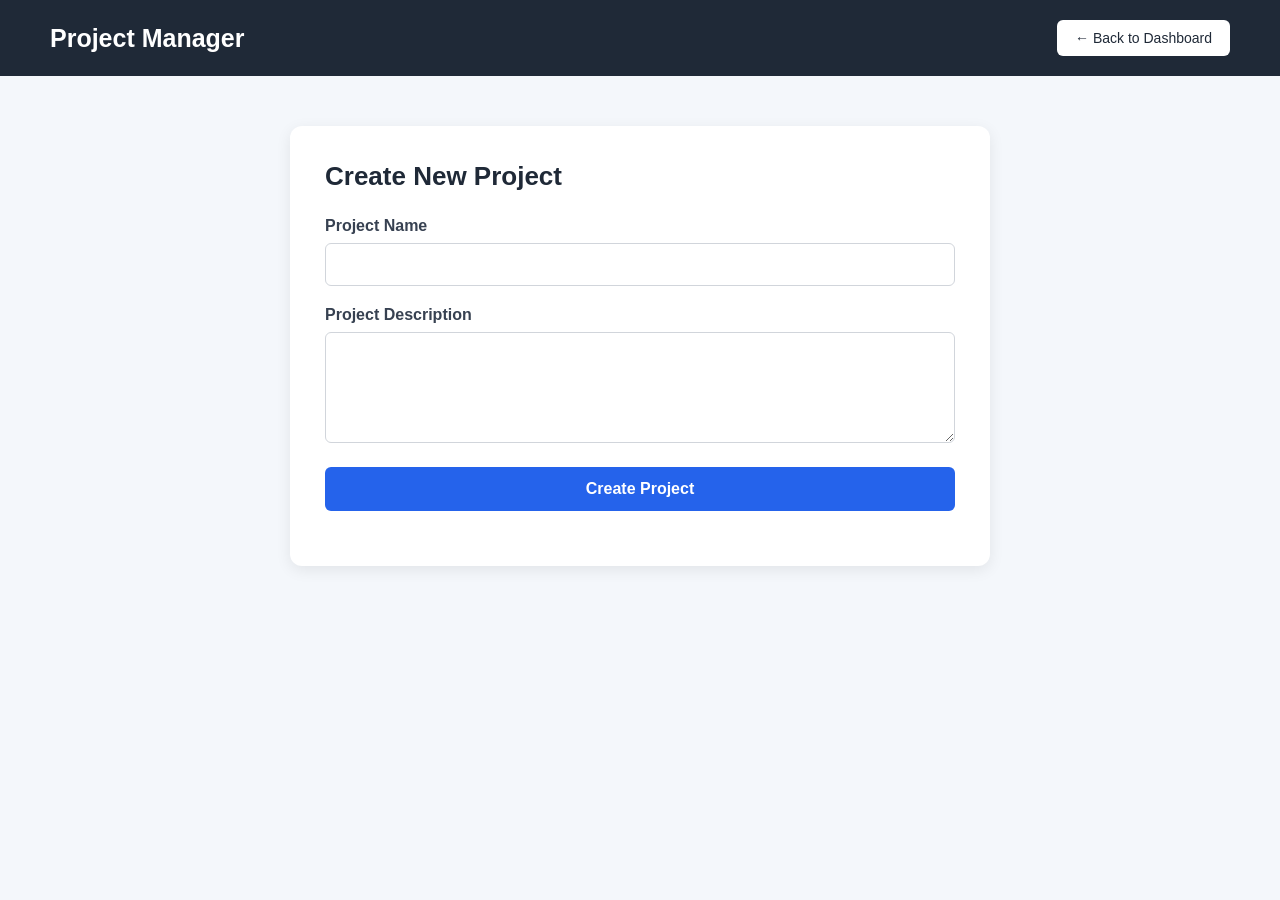
==== frontend/create-project.html @ 9ee30de5 "Initial commit - Project Management Tool" ====
<!DOCTYPE html>
<html lang="en">
<head>
    <meta charset="UTF-8">
    <meta name="viewport" content="width=device-width, initial-scale=1.0">
    <title>Create Project</title>

    <style>
        * {
            box-sizing: border-box;
            margin: 0;
            padding: 0;
            font-family: Arial, sans-serif;
        }

        body {
            background: #f4f7fb;
            min-height: 100vh;
        }

        /* Header */
        header {
            background: #1f2937;
            color: white;
            padding: 20px 50px;
            display: flex;
            justify-content: space-between;
            align-items: center;
        }

        header h1 {
            font-size: 25px;
        }

        .back-btn {
            background: white;
            color: #1f2937;
            border: none;
            padding: 10px 18px;
            border-radius: 6px;
            cursor: pointer;
            font-size: 14px;
        }

        .back-btn:hover {
            background: #e5e7eb;
        }

        /* Main container */
        .container {
            width: 90%;
            max-width: 700px;
            margin: 50px auto;
        }

        .form-card {
            background: white;
            padding: 35px;
            border-radius: 12px;
            box-shadow: 0 4px 15px rgba(0, 0, 0, 0.08);
        }

        .form-card h2 {
            color: #1f2937;
            margin-bottom: 25px;
            font-size: 26px;
        }

        /* Form */
        label {
            display: block;
            margin-bottom: 8px;
            font-weight: bold;
            color: #374151;
        }

        input,
        textarea {
            width: 100%;
            padding: 12px;
            border: 1px solid #d1d5db;
            border-radius: 6px;
            font-size: 15px;
            outline: none;
            margin-bottom: 20px;
        }

        input:focus,
        textarea:focus {
            border-color: #2563eb;
            box-shadow: 0 0 0 2px rgba(37, 99, 235, 0.1);
        }

        textarea {
            resize: vertical;
        }

        .create-btn {
            width: 100%;
            background: #2563eb;
            color: white;
            border: none;
            padding: 13px;
            border-radius: 6px;
            font-size: 16px;
            font-weight: bold;
            cursor: pointer;
        }

        .create-btn:hover {
            background: #1d4ed8;
        }

        #message {
            margin-top: 20px;
            text-align: center;
            font-weight: bold;
            color: #16a34a;
        }

        /* Mobile */
        @media (max-width: 600px) {
            header {
                padding: 18px 20px;
            }

            header h1 {
                font-size: 20px;
            }

            .container {
                width: 94%;
                margin: 30px auto;
            }

            .form-card {
                padding: 25px 20px;
            }
        }
    </style>
</head>

<body>

    <header>
        <h1>Project Manager</h1>

        <button class="back-btn" onclick="window.location.href='dashboard.html'">
            ← Back to Dashboard
        </button>
    </header>

    <main class="container">

        <div class="form-card">

            <h2>Create New Project</h2>

            <form id="projectForm">

                <label for="projectName">Project Name</label>
                <input type="text" id="projectName" required>

                <label for="projectDescription">Project Description</label>
                <textarea id="projectDescription" rows="5" required></textarea>

                <button type="submit" class="create-btn">
                    Create Project
                </button>

            </form>

            <p id="message"></p>

        </div>

    </main>

    <script>
        document.getElementById("projectForm").addEventListener("submit", async function(event) {

            event.preventDefault();

            const name = document.getElementById("projectName").value;
            const description = document.getElementById("projectDescription").value;

            const response = await fetch("http://127.0.0.1:5000/projects", {
                method: "POST",
                headers: {
                    "Content-Type": "application/json"
                },
                body: JSON.stringify({
                    name: name,
                    description: description,
                    created_by: 1
                })
            });

            const data = await response.json();

            document.getElementById("message").textContent = data.message;
        });
    </script>

</body>
</html>
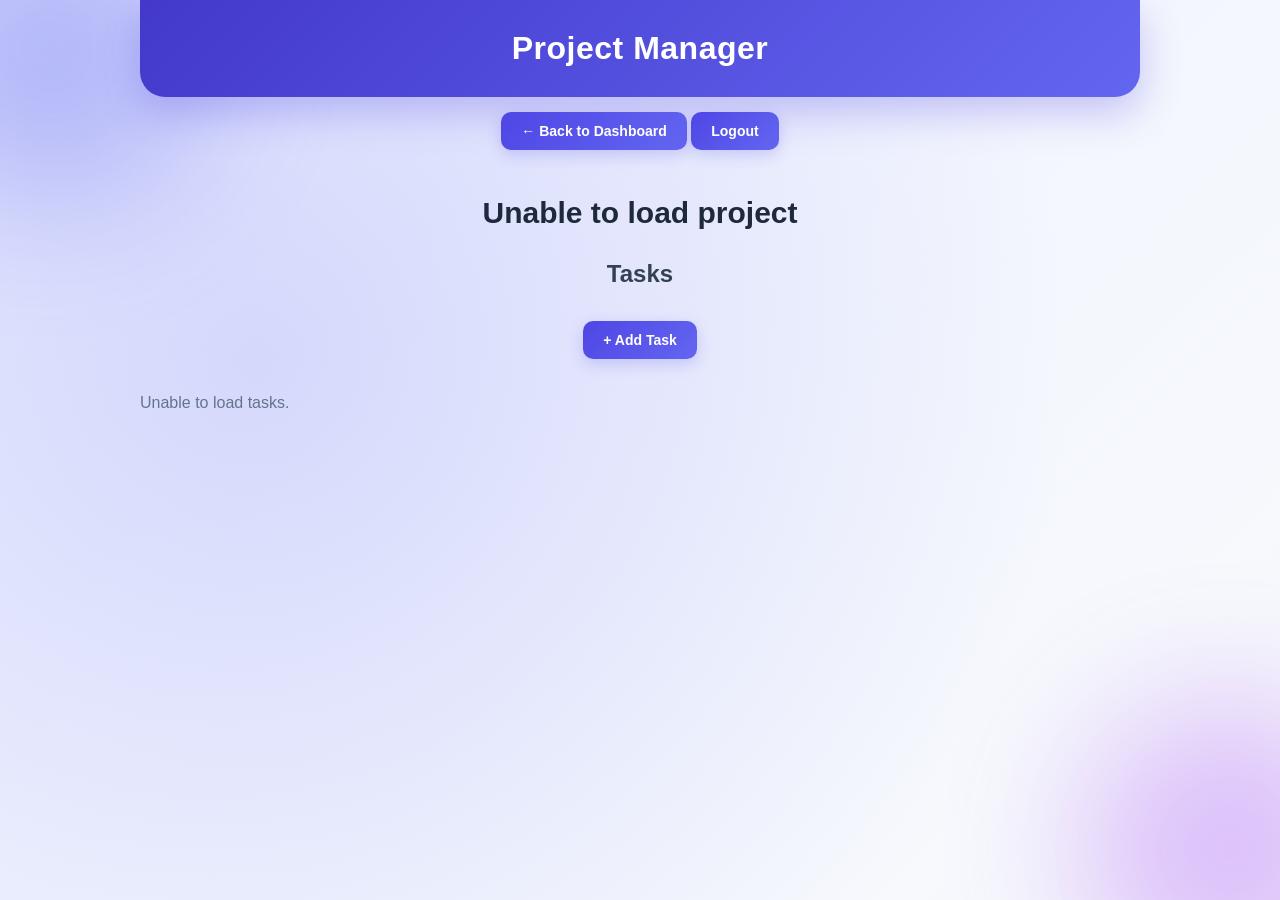
==== commit a5db8dcc: "Add GitHub Pages entry point" ====
--- a/frontend/create-project.html
+++ b/frontend/create-project.html
@@ -3,204 +3,532 @@
 <head>
     <meta charset="UTF-8">
     <meta name="viewport" content="width=device-width, initial-scale=1.0">
-    <title>Create Project</title>
-
-    <style>
-        * {
-            box-sizing: border-box;
-            margin: 0;
-            padding: 0;
-            font-family: Arial, sans-serif;
-        }
-
-        body {
-            background: #f4f7fb;
-            min-height: 100vh;
-        }
-
-        /* Header */
-        header {
-            background: #1f2937;
-            color: white;
-            padding: 20px 50px;
-            display: flex;
-            justify-content: space-between;
-            align-items: center;
-        }
-
-        header h1 {
-            font-size: 25px;
-        }
-
-        .back-btn {
-            background: white;
-            color: #1f2937;
-            border: none;
-            padding: 10px 18px;
-            border-radius: 6px;
-            cursor: pointer;
-            font-size: 14px;
-        }
-
-        .back-btn:hover {
-            background: #e5e7eb;
-        }
-
-        /* Main container */
-        .container {
-            width: 90%;
-            max-width: 700px;
-            margin: 50px auto;
-        }
-
-        .form-card {
-            background: white;
-            padding: 35px;
-            border-radius: 12px;
-            box-shadow: 0 4px 15px rgba(0, 0, 0, 0.08);
-        }
-
-        .form-card h2 {
-            color: #1f2937;
-            margin-bottom: 25px;
-            font-size: 26px;
-        }
-
-        /* Form */
-        label {
-            display: block;
-            margin-bottom: 8px;
-            font-weight: bold;
-            color: #374151;
-        }
-
-        input,
-        textarea {
-            width: 100%;
-            padding: 12px;
-            border: 1px solid #d1d5db;
-            border-radius: 6px;
-            font-size: 15px;
-            outline: none;
-            margin-bottom: 20px;
-        }
-
-        input:focus,
-        textarea:focus {
-            border-color: #2563eb;
-            box-shadow: 0 0 0 2px rgba(37, 99, 235, 0.1);
-        }
-
-        textarea {
-            resize: vertical;
-        }
-
-        .create-btn {
-            width: 100%;
-            background: #2563eb;
-            color: white;
-            border: none;
-            padding: 13px;
-            border-radius: 6px;
-            font-size: 16px;
-            font-weight: bold;
-            cursor: pointer;
-        }
-
-        .create-btn:hover {
-            background: #1d4ed8;
-        }
-
-        #message {
-            margin-top: 20px;
-            text-align: center;
-            font-weight: bold;
-            color: #16a34a;
-        }
-
-        /* Mobile */
-        @media (max-width: 600px) {
-            header {
-                padding: 18px 20px;
-            }
-
-            header h1 {
-                font-size: 20px;
-            }
-
-            .container {
-                width: 94%;
-                margin: 30px auto;
-            }
-
-            .form-card {
-                padding: 25px 20px;
-            }
-        }
-    </style>
+    <title>Project</title>
+
+    <link rel="stylesheet" href="style.css">
 </head>
 
 <body>
 
-    <header>
-        <h1>Project Manager</h1>
-
-        <button class="back-btn" onclick="window.location.href='dashboard.html'">
-            ← Back to Dashboard
-        </button>
-    </header>
-
-    <main class="container">
-
-        <div class="form-card">
-
-            <h2>Create New Project</h2>
-
-            <form id="projectForm">
-
-                <label for="projectName">Project Name</label>
-                <input type="text" id="projectName" required>
-
-                <label for="projectDescription">Project Description</label>
-                <textarea id="projectDescription" rows="5" required></textarea>
-
-                <button type="submit" class="create-btn">
-                    Create Project
+    <h1>Project Manager</h1>
+
+    <button onclick="window.location.href='dashboard.html'">
+        ← Back to Dashboard
+    </button>
+
+    <button onclick="logout()">
+        Logout
+    </button>
+
+    <h2 id="projectName">Project</h2>
+
+    <p id="projectDescription"></p>
+
+    <h3>Tasks</h3>
+
+    <button onclick="window.location.href='add-task.html?id=' + projectId">
+        + Add Task
+    </button>
+
+    <div id="tasksList">
+        <p>Loading tasks...</p>
+    </div>
+
+
+<script>
+
+const API_URL = "https://codealpha-1-gqxy.onrender.com";
+
+const urlParams = new URLSearchParams(window.location.search);
+const projectId = urlParams.get("id");
+
+
+/* ================================
+   LOAD PROJECT
+================================ */
+
+async function loadProject() {
+
+    try {
+
+        const response = await fetch(
+            API_URL + "/projects/" + projectId
+        );
+
+        const project = await response.json();
+
+        if (!response.ok) {
+            alert(project.message || "Unable to load project");
+            return;
+        }
+
+        document.getElementById("projectName").textContent =
+            project.name;
+
+        document.getElementById("projectDescription").textContent =
+            project.description;
+
+    } catch (error) {
+
+        console.error(error);
+
+        document.getElementById("projectName").textContent =
+            "Unable to load project";
+
+    }
+}
+
+
+/* ================================
+   LOAD TASKS
+================================ */
+
+async function loadTasks() {
+
+    try {
+
+        const response = await fetch(
+            API_URL + "/projects/" + projectId + "/tasks"
+        );
+
+        const tasks = await response.json();
+
+        const tasksList =
+            document.getElementById("tasksList");
+
+        tasksList.innerHTML = "";
+
+        if (tasks.length === 0) {
+
+            tasksList.innerHTML =
+                "<p>No tasks added yet.</p>";
+
+            return;
+        }
+
+
+        tasks.forEach(function(task) {
+
+            const taskDiv =
+                document.createElement("div");
+
+
+            taskDiv.innerHTML = `
+
+                <h4>${task.title}</h4>
+
+                <p>${task.description}</p>
+
+                <label>Status:</label>
+
+                <select
+                    onchange="updateTaskStatus(${task.id}, this.value)"
+                >
+
+                    <option value="Pending"
+                        ${task.status === "Pending" ? "selected" : ""}>
+                        Pending
+                    </option>
+
+                    <option value="In Progress"
+                        ${task.status === "In Progress" ? "selected" : ""}>
+                        In Progress
+                    </option>
+
+                    <option value="Completed"
+                        ${task.status === "Completed" ? "selected" : ""}>
+                        Completed
+                    </option>
+
+                </select>
+
+                <br><br>
+
+
+                <button
+                    onclick="window.location.href='edit-task.html?id=${task.id}'"
+                >
+                    Edit Task
                 </button>
 
-            </form>
-
-            <p id="message"></p>
-
-        </div>
-
-    </main>
-
-    <script>
-        document.getElementById("projectForm").addEventListener("submit", async function(event) {
-
-            event.preventDefault();
-
-            const name = document.getElementById("projectName").value;
-            const description = document.getElementById("projectDescription").value;
-
-            const response = await fetch("http://127.0.0.1:5000/projects", {
-                method: "POST",
+
+                <button
+                    onclick="deleteTask(${task.id})"
+                >
+                    Delete Task
+                </button>
+
+                <br><br>
+
+
+                <label>Comment:</label>
+
+                <input
+                    type="text"
+                    id="comment-${task.id}"
+                    placeholder="Write a comment"
+                >
+
+                <button
+                    onclick="addComment(${task.id})"
+                >
+                    Add Comment
+                </button>
+
+
+                <div id="comments-${task.id}">
+                    Loading comments...
+                </div>
+
+                <hr>
+            `;
+
+
+            tasksList.appendChild(taskDiv);
+
+            loadComments(task.id);
+
+        });
+
+    } catch (error) {
+
+        console.error(error);
+
+        document.getElementById("tasksList").innerHTML =
+            "<p>Unable to load tasks.</p>";
+    }
+}
+
+
+/* ================================
+   UPDATE TASK STATUS
+================================ */
+
+async function updateTaskStatus(taskId, status) {
+
+    try {
+
+        const response = await fetch(
+            API_URL + "/tasks/" + taskId,
+            {
+                method: "PUT",
+
                 headers: {
                     "Content-Type": "application/json"
                 },
+
                 body: JSON.stringify({
-                    name: name,
-                    description: description,
-                    created_by: 1
+                    status: status
                 })
-            });
-
-            const data = await response.json();
-
-            document.getElementById("message").textContent = data.message;
+            }
+        );
+
+
+        const data = await response.json();
+
+
+        if (response.ok) {
+
+            alert("Task status updated successfully");
+
+        } else {
+
+            alert(data.message || "Unable to update task");
+
+        }
+
+    } catch (error) {
+
+        console.error(error);
+
+        alert("Unable to connect to server");
+
+    }
+}
+
+
+/* ================================
+   DELETE TASK
+================================ */
+
+async function deleteTask(taskId) {
+
+    const confirmDelete =
+        confirm("Are you sure you want to delete this task?");
+
+
+    if (!confirmDelete) {
+        return;
+    }
+
+
+    try {
+
+        const response = await fetch(
+            API_URL + "/tasks/" + taskId,
+            {
+                method: "DELETE"
+            }
+        );
+
+
+        const data = await response.json();
+
+
+        if (response.ok) {
+
+            alert("Task deleted successfully");
+
+            loadTasks();
+
+        } else {
+
+            alert(data.message || "Unable to delete task");
+
+        }
+
+    } catch (error) {
+
+        console.error(error);
+
+        alert("Unable to connect to server");
+
+    }
+}
+
+
+/* ================================
+   ADD COMMENT
+================================ */
+
+async function addComment(taskId) {
+
+    const commentInput =
+        document.getElementById("comment-" + taskId);
+
+
+    const comment =
+        commentInput.value.trim();
+
+
+    if (!comment) {
+
+        alert("Please enter a comment");
+
+        return;
+    }
+
+
+    const userId =
+        localStorage.getItem("user_id");
+
+
+    if (!userId) {
+
+        alert("Please login first");
+
+        window.location.href = "login.html";
+
+        return;
+    }
+
+
+    try {
+
+        const response = await fetch(
+            API_URL + "/tasks/" + taskId + "/comments",
+            {
+                method: "POST",
+
+                headers: {
+                    "Content-Type": "application/json"
+                },
+
+                body: JSON.stringify({
+
+                    user_id: parseInt(userId),
+
+                    comment: comment
+
+                })
+            }
+        );
+
+
+        const data =
+            await response.json();
+
+
+        if (response.ok) {
+
+            alert("Comment added successfully");
+
+            commentInput.value = "";
+
+            loadComments(taskId);
+
+        } else {
+
+            alert(data.message || "Unable to add comment");
+
+        }
+
+    } catch (error) {
+
+        console.error(error);
+
+        alert("Unable to connect to server");
+
+    }
+}
+
+
+/* ================================
+   LOAD COMMENTS
+================================ */
+
+async function loadComments(taskId) {
+
+    try {
+
+        const response = await fetch(
+            API_URL + "/tasks/" + taskId + "/comments"
+        );
+
+
+        const comments =
+            await response.json();
+
+
+        const commentsContainer =
+            document.getElementById("comments-" + taskId);
+
+
+        commentsContainer.innerHTML = "";
+
+
+        if (comments.length === 0) {
+
+            commentsContainer.innerHTML =
+                "<p>No comments yet.</p>";
+
+            return;
+        }
+
+
+        comments.forEach(function(comment) {
+
+            const commentElement =
+                document.createElement("p");
+
+
+            commentElement.innerHTML = `
+
+                <span>
+                    <strong>${comment.username}</strong>:
+                    ${comment.comment}
+                </span>
+
+                <button
+                    onclick="deleteComment(${comment.id}, ${taskId})"
+                >
+                    Delete
+                </button>
+
+            `;
+
+
+            commentsContainer.appendChild(
+                commentElement
+            );
+
         });
-    </script>
+
+    } catch (error) {
+
+        console.error(error);
+
+    }
+}
+
+
+/* ================================
+   DELETE COMMENT
+================================ */
+
+async function deleteComment(commentId, taskId) {
+
+    const confirmDelete =
+        confirm("Are you sure you want to delete this comment?");
+
+
+    if (!confirmDelete) {
+        return;
+    }
+
+
+    try {
+
+        const response = await fetch(
+            API_URL + "/comments/" + commentId,
+            {
+                method: "DELETE"
+            }
+        );
+
+
+        const data =
+            await response.json();
+
+
+        if (response.ok) {
+
+            alert("Comment deleted successfully");
+
+            loadComments(taskId);
+
+        } else {
+
+            alert(
+                data.message ||
+                "Unable to delete comment"
+            );
+
+        }
+
+    } catch (error) {
+
+        console.error(error);
+
+        alert("Unable to connect to server");
+
+    }
+}
+
+
+/* ================================
+   LOGOUT
+================================ */
+
+function logout() {
+
+    localStorage.removeItem("username");
+
+    localStorage.removeItem("user_id");
+
+    window.location.href = "login.html";
+}
+
+
+/* ================================
+   START
+================================ */
+
+loadProject();
+
+loadTasks();
+
+</script>
 
 </body>
 </html>
--- a/frontend/style.css
+++ b/frontend/style.css
@@ -0,0 +1,808 @@
+/* =========================================================
+   PROJECT MANAGEMENT TOOL
+   Modern Premium UI + Smooth Animations
+========================================================= */
+
+* {
+    box-sizing: border-box;
+    margin: 0;
+    padding: 0;
+}
+
+html {
+    scroll-behavior: smooth;
+}
+
+body {
+    min-height: 100vh;
+    font-family: "Segoe UI", Arial, sans-serif;
+    color: #1e293b;
+    text-align: center;
+    background:
+        radial-gradient(circle at 10% 20%, rgba(99, 102, 241, 0.20), transparent 30%),
+        radial-gradient(circle at 90% 80%, rgba(168, 85, 247, 0.18), transparent 30%),
+        linear-gradient(135deg, #eef2ff, #f8fafc, #eef2ff);
+    background-size: 200% 200%;
+    animation: backgroundMove 12s ease infinite;
+    overflow-x: hidden;
+}
+
+
+/* =========================================================
+   ANIMATED BACKGROUND
+========================================================= */
+
+body::before,
+body::after {
+    content: "";
+    position: fixed;
+    width: 300px;
+    height: 300px;
+    border-radius: 50%;
+    z-index: -1;
+    filter: blur(70px);
+    opacity: 0.35;
+    pointer-events: none;
+}
+
+body::before {
+    top: -100px;
+    left: -100px;
+    background: #6366f1;
+    animation: floatingBlob 8s ease-in-out infinite;
+}
+
+body::after {
+    right: -100px;
+    bottom: -100px;
+    background: #a855f7;
+    animation: floatingBlob 10s ease-in-out infinite reverse;
+}
+
+@keyframes backgroundMove {
+    0% {
+        background-position: 0% 50%;
+    }
+
+    50% {
+        background-position: 100% 50%;
+    }
+
+    100% {
+        background-position: 0% 50%;
+    }
+}
+
+@keyframes floatingBlob {
+    0%,
+    100% {
+        transform: translate(0, 0) scale(1);
+    }
+
+    50% {
+        transform: translate(40px, 30px) scale(1.15);
+    }
+}
+
+
+/* =========================================================
+   MAIN PAGE WIDTH
+========================================================= */
+
+body > h1,
+body > h2,
+body > h3,
+body > h4,
+body > p,
+body > button,
+body > div {
+    max-width: 1000px;
+    margin-left: auto;
+    margin-right: auto;
+}
+
+
+/* =========================================================
+   MAIN HEADING
+========================================================= */
+
+h1 {
+    margin-top: 0;
+    padding: 30px;
+    color: white;
+
+    background:
+        linear-gradient(
+            135deg,
+            #4338ca,
+            #6366f1,
+            #7c3aed,
+            #9333ea
+        );
+
+    background-size: 300% 300%;
+    animation: gradientFlow 8s ease infinite;
+
+    border-radius: 0 0 25px 25px;
+
+    box-shadow:
+        0 15px 40px rgba(79, 70, 229, 0.30);
+
+    letter-spacing: 0.5px;
+
+    position: relative;
+    overflow: hidden;
+}
+
+h1::after {
+    content: "";
+    position: absolute;
+    top: 0;
+    left: -100%;
+    width: 50%;
+    height: 100%;
+    background: linear-gradient(
+        90deg,
+        transparent,
+        rgba(255,255,255,0.25),
+        transparent
+    );
+    transform: skewX(-20deg);
+    animation: shine 5s infinite;
+}
+
+@keyframes gradientFlow {
+    0% {
+        background-position: 0% 50%;
+    }
+
+    50% {
+        background-position: 100% 50%;
+    }
+
+    100% {
+        background-position: 0% 50%;
+    }
+}
+
+@keyframes shine {
+    0% {
+        left: -100%;
+    }
+
+    40%,
+    100% {
+        left: 150%;
+    }
+}
+
+
+/* =========================================================
+   HEADINGS
+========================================================= */
+
+h2 {
+    margin-top: 40px;
+    margin-bottom: 20px;
+    font-size: 30px;
+    color: #1e293b;
+    animation: fadeDown 0.7s ease;
+}
+
+h3 {
+    margin-top: 30px;
+    margin-bottom: 15px;
+    font-size: 24px;
+    color: #334155;
+}
+
+h4 {
+    margin-top: 0;
+    margin-bottom: 10px;
+    font-size: 20px;
+    color: #4f46e5;
+}
+
+
+/* =========================================================
+   TEXT
+========================================================= */
+
+p {
+    color: #64748b;
+    line-height: 1.6;
+}
+
+
+/* =========================================================
+   FADE ANIMATIONS
+========================================================= */
+
+@keyframes fadeDown {
+    from {
+        opacity: 0;
+        transform: translateY(-20px);
+    }
+
+    to {
+        opacity: 1;
+        transform: translateY(0);
+    }
+}
+
+@keyframes fadeUp {
+    from {
+        opacity: 0;
+        transform: translateY(20px);
+    }
+
+    to {
+        opacity: 1;
+        transform: translateY(0);
+    }
+}
+
+@keyframes scaleIn {
+    from {
+        opacity: 0;
+        transform: scale(0.92);
+    }
+
+    to {
+        opacity: 1;
+        transform: scale(1);
+    }
+}
+
+
+/* =========================================================
+   BUTTONS
+========================================================= */
+
+button {
+    position: relative;
+    overflow: hidden;
+
+    padding: 11px 20px;
+    margin: 6px 4px;
+
+    border: none;
+    border-radius: 10px;
+
+    cursor: pointer;
+
+    font-size: 14px;
+    font-weight: 600;
+
+    color: white;
+
+    background:
+        linear-gradient(
+            135deg,
+            #4f46e5,
+            #6366f1,
+            #7c3aed
+        );
+
+    background-size: 200% 200%;
+
+    box-shadow:
+        0 5px 15px rgba(79, 70, 229, 0.22);
+
+    transition:
+        transform 0.25s ease,
+        box-shadow 0.25s ease,
+        background-position 0.5s ease;
+}
+
+button:hover {
+    transform: translateY(-3px) scale(1.02);
+
+    background-position: 100% 50%;
+
+    box-shadow:
+        0 10px 25px rgba(79, 70, 229, 0.35);
+}
+
+button:active {
+    transform: scale(0.96);
+}
+
+
+/* Button shine */
+
+button::before {
+    content: "";
+    position: absolute;
+
+    top: 0;
+    left: -100%;
+
+    width: 70%;
+    height: 100%;
+
+    background: linear-gradient(
+        90deg,
+        transparent,
+        rgba(255,255,255,0.25),
+        transparent
+    );
+
+    transform: skewX(-20deg);
+
+    transition: 0.5s;
+}
+
+button:hover::before {
+    left: 130%;
+}
+
+
+/* =========================================================
+   INPUTS
+========================================================= */
+
+input,
+textarea,
+select {
+    font-family: inherit;
+    font-size: 15px;
+
+    padding: 12px 14px;
+
+    margin: 6px 0 12px;
+
+    border: 1px solid #dbe3f0;
+
+    border-radius: 10px;
+
+    background: rgba(255,255,255,0.90);
+
+    color: #1e293b;
+
+    outline: none;
+
+    transition:
+        border 0.25s ease,
+        box-shadow 0.25s ease,
+        transform 0.25s ease,
+        background 0.25s ease;
+}
+
+input:hover,
+textarea:hover,
+select:hover {
+    transform: translateY(-1px);
+    border-color: #a5b4fc;
+}
+
+input:focus,
+textarea:focus,
+select:focus {
+    border-color: #6366f1;
+
+    background: white;
+
+    box-shadow:
+        0 0 0 4px rgba(99,102,241,0.12),
+        0 8px 20px rgba(99,102,241,0.10);
+
+    transform: translateY(-2px);
+}
+
+input {
+    width: 280px;
+}
+
+textarea {
+    width: 350px;
+    resize: vertical;
+    min-height: 100px;
+}
+
+
+/* =========================================================
+   SELECT
+========================================================= */
+
+select {
+    min-width: 150px;
+    cursor: pointer;
+}
+
+
+/* =========================================================
+   TASK LIST
+========================================================= */
+
+#tasksList {
+    margin-top: 25px;
+    text-align: left;
+}
+
+
+/* =========================================================
+   TASK CARDS
+========================================================= */
+
+#tasksList > div {
+    position: relative;
+
+    padding: 24px;
+    margin-bottom: 20px;
+
+    border-radius: 18px;
+
+    background: rgba(255,255,255,0.78);
+
+    backdrop-filter: blur(15px);
+    -webkit-backdrop-filter: blur(15px);
+
+    border: 1px solid rgba(255,255,255,0.7);
+
+    box-shadow:
+        0 10px 35px rgba(15,23,42,0.08);
+
+    transition:
+        transform 0.35s ease,
+        box-shadow 0.35s ease,
+        border 0.35s ease;
+
+    animation: scaleIn 0.5s ease;
+}
+
+
+/* Left accent */
+
+#tasksList > div::before {
+    content: "";
+
+    position: absolute;
+
+    left: 0;
+    top: 15px;
+    bottom: 15px;
+
+    width: 4px;
+
+    border-radius: 0 5px 5px 0;
+
+    background:
+        linear-gradient(
+            180deg,
+            #6366f1,
+            #a855f7
+        );
+}
+
+
+#tasksList > div:hover {
+    transform: translateY(-6px);
+
+    border-color: rgba(129,140,248,0.5);
+
+    box-shadow:
+        0 18px 45px rgba(79,70,229,0.15);
+}
+
+
+/* =========================================================
+   COMMENTS
+========================================================= */
+
+[id^="comments-"] {
+    margin-top: 18px;
+    padding: 14px;
+
+    background: rgba(248,250,252,0.85);
+
+    border-radius: 12px;
+
+    border: 1px solid #e2e8f0;
+
+    animation: fadeUp 0.4s ease;
+}
+
+
+[id^="comments-"] p {
+    margin: 8px 0;
+
+    padding: 11px 13px;
+
+    background: white;
+
+    border-left: 4px solid #6366f1;
+
+    border-radius: 8px;
+
+    color: #475569;
+
+    box-shadow:
+        0 3px 10px rgba(15,23,42,0.05);
+
+    transition:
+        transform 0.2s ease,
+        box-shadow 0.2s ease;
+}
+
+[id^="comments-"] p:hover {
+    transform: translateX(4px);
+
+    box-shadow:
+        0 6px 15px rgba(15,23,42,0.08);
+}
+
+
+/* =========================================================
+   HORIZONTAL LINE
+========================================================= */
+
+hr {
+    border: none;
+
+    border-top: 1px solid rgba(226,232,240,0.8);
+
+    margin-top: 25px;
+}
+
+
+/* =========================================================
+   LABELS
+========================================================= */
+
+label {
+    font-weight: 600;
+    color: #475569;
+}
+
+
+/* =========================================================
+   TOP NAVIGATION
+========================================================= */
+
+body > button {
+    display: inline-block;
+}
+
+body > button:first-of-type,
+body > button:nth-of-type(2) {
+    margin-top: 15px;
+}
+
+
+/* =========================================================
+   ADD TASK BUTTON
+========================================================= */
+
+body > button:last-of-type {
+    margin-top: 18px;
+}
+
+
+/* =========================================================
+   LOGIN PAGE
+========================================================= */
+
+.login-container {
+    position: relative;
+
+    max-width: 430px;
+
+    margin: 90px auto;
+
+    padding: 40px;
+
+    background: rgba(255,255,255,0.75);
+
+    backdrop-filter: blur(20px);
+    -webkit-backdrop-filter: blur(20px);
+
+    border-radius: 24px;
+
+    border: 1px solid rgba(255,255,255,0.8);
+
+    box-shadow:
+        0 25px 60px rgba(15,23,42,0.15);
+
+    animation: loginAppear 0.8s ease;
+
+    overflow: hidden;
+}
+
+
+/* Login glowing top line */
+
+.login-container::before {
+    content: "";
+
+    position: absolute;
+
+    top: 0;
+    left: 0;
+
+    width: 100%;
+    height: 5px;
+
+    background:
+        linear-gradient(
+            90deg,
+            #4f46e5,
+            #7c3aed,
+            #a855f7,
+            #6366f1
+        );
+
+    background-size: 300% 100%;
+
+    animation: gradientFlow 5s linear infinite;
+}
+
+
+@keyframes loginAppear {
+    from {
+        opacity: 0;
+        transform: translateY(30px) scale(0.95);
+    }
+
+    to {
+        opacity: 1;
+        transform: translateY(0) scale(1);
+    }
+}
+
+
+.login-container h2 {
+    margin-top: 0;
+    margin-bottom: 25px;
+
+    font-size: 30px;
+
+    color: #4f46e5;
+}
+
+
+.login-container input {
+    width: 100%;
+
+    padding: 14px 16px;
+
+    margin-bottom: 15px;
+
+    border-radius: 12px;
+}
+
+
+.login-container button {
+    width: 100%;
+
+    margin: 10px 0;
+
+    padding: 13px;
+
+    border-radius: 12px;
+
+    font-size: 15px;
+}
+
+
+/* =========================================================
+   LINKS
+========================================================= */
+
+a {
+    color: #4f46e5;
+
+    text-decoration: none;
+
+    font-weight: 600;
+
+    transition:
+        color 0.2s ease,
+        transform 0.2s ease;
+}
+
+a:hover {
+    color: #7c3aed;
+}
+
+
+/* =========================================================
+   SCROLLBAR
+========================================================= */
+
+::-webkit-scrollbar {
+    width: 9px;
+}
+
+::-webkit-scrollbar-track {
+    background: #eef2ff;
+}
+
+::-webkit-scrollbar-thumb {
+    background: linear-gradient(
+        180deg,
+        #6366f1,
+        #7c3aed
+    );
+
+    border-radius: 20px;
+}
+
+::-webkit-scrollbar-thumb:hover {
+    background: #4f46e5;
+}
+
+
+/* =========================================================
+   MOBILE RESPONSIVE
+========================================================= */
+
+@media (max-width: 600px) {
+
+    body {
+        padding: 12px;
+    }
+
+    h1 {
+        font-size: 24px;
+        padding: 22px 15px;
+        border-radius: 0 0 18px 18px;
+    }
+
+    h2 {
+        font-size: 25px;
+        margin-top: 30px;
+    }
+
+    h3 {
+        font-size: 21px;
+    }
+
+    input,
+    textarea {
+        width: 100%;
+    }
+
+    button {
+        width: auto;
+        margin-top: 6px;
+    }
+
+    #tasksList > div {
+        padding: 18px;
+        border-radius: 15px;
+    }
+
+    .login-container {
+        margin: 50px auto;
+        padding: 28px 20px;
+        border-radius: 20px;
+    }
+
+    .login-container h2 {
+        font-size: 26px;
+    }
+
+    body::before,
+    body::after {
+        width: 200px;
+        height: 200px;
+    }
+}
+
+
+/* =========================================================
+   REDUCED MOTION SUPPORT
+========================================================= */
+
+@media (prefers-reduced-motion: reduce) {
+
+    *,
+    *::before,
+    *::after {
+        animation-duration: 0.01ms !important;
+        animation-iteration-count: 1 !important;
+        scroll-behavior: auto !important;
+        transition-duration: 0.01ms !important;
+    }
+}
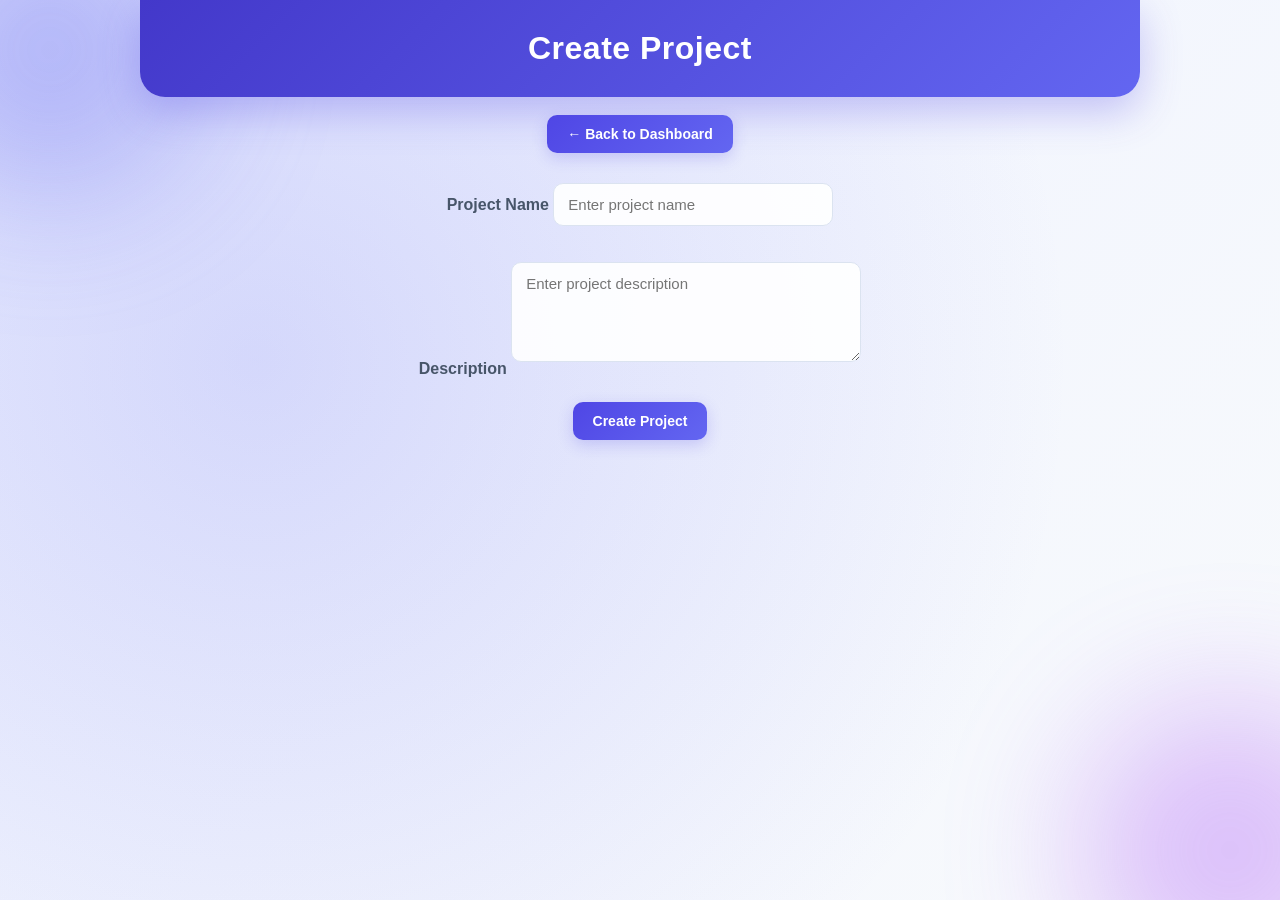
==== commit 673ab2f4: "Fix create project page" ====
--- a/frontend/create-project.html
+++ b/frontend/create-project.html
@@ -3,325 +3,67 @@
 <head>
     <meta charset="UTF-8">
     <meta name="viewport" content="width=device-width, initial-scale=1.0">
-    <title>Project</title>
+    <title>Create Project</title>
 
     <link rel="stylesheet" href="style.css">
 </head>
 
 <body>
 
-    <h1>Project Manager</h1>
+    <h1>Create Project</h1>
 
     <button onclick="window.location.href='dashboard.html'">
         ← Back to Dashboard
     </button>
 
-    <button onclick="logout()">
-        Logout
-    </button>
+    <br><br>
 
-    <h2 id="projectName">Project</h2>
+    <div class="form-container">
 
-    <p id="projectDescription"></p>
+        <label>Project Name</label>
+        <input
+            type="text"
+            id="projectName"
+            placeholder="Enter project name"
+        >
 
-    <h3>Tasks</h3>
+        <br><br>
 
-    <button onclick="window.location.href='add-task.html?id=' + projectId">
-        + Add Task
-    </button>
+        <label>Description</label>
+        <textarea
+            id="projectDescription"
+            placeholder="Enter project description"
+        ></textarea>
 
-    <div id="tasksList">
-        <p>Loading tasks...</p>
+        <br><br>
+
+        <button onclick="createProject()">
+            Create Project
+        </button>
+
     </div>
-
 
 <script>
 
 const API_URL = "https://codealpha-1-gqxy.onrender.com";
 
-const urlParams = new URLSearchParams(window.location.search);
-const projectId = urlParams.get("id");
+async function createProject() {
 
+    const name =
+        document.getElementById("projectName").value.trim();
 
-/* ================================
-   LOAD PROJECT
-================================ */
+    const description =
+        document.getElementById("projectDescription").value.trim();
 
-async function loadProject() {
+    if (!name || !description) {
 
-    try {
-
-        const response = await fetch(
-            API_URL + "/projects/" + projectId
-        );
-
-        const project = await response.json();
-
-        if (!response.ok) {
-            alert(project.message || "Unable to load project");
-            return;
-        }
-
-        document.getElementById("projectName").textContent =
-            project.name;
-
-        document.getElementById("projectDescription").textContent =
-            project.description;
-
-    } catch (error) {
-
-        console.error(error);
-
-        document.getElementById("projectName").textContent =
-            "Unable to load project";
-
-    }
-}
-
-
-/* ================================
-   LOAD TASKS
-================================ */
-
-async function loadTasks() {
-
-    try {
-
-        const response = await fetch(
-            API_URL + "/projects/" + projectId + "/tasks"
-        );
-
-        const tasks = await response.json();
-
-        const tasksList =
-            document.getElementById("tasksList");
-
-        tasksList.innerHTML = "";
-
-        if (tasks.length === 0) {
-
-            tasksList.innerHTML =
-                "<p>No tasks added yet.</p>";
-
-            return;
-        }
-
-
-        tasks.forEach(function(task) {
-
-            const taskDiv =
-                document.createElement("div");
-
-
-            taskDiv.innerHTML = `
-
-                <h4>${task.title}</h4>
-
-                <p>${task.description}</p>
-
-                <label>Status:</label>
-
-                <select
-                    onchange="updateTaskStatus(${task.id}, this.value)"
-                >
-
-                    <option value="Pending"
-                        ${task.status === "Pending" ? "selected" : ""}>
-                        Pending
-                    </option>
-
-                    <option value="In Progress"
-                        ${task.status === "In Progress" ? "selected" : ""}>
-                        In Progress
-                    </option>
-
-                    <option value="Completed"
-                        ${task.status === "Completed" ? "selected" : ""}>
-                        Completed
-                    </option>
-
-                </select>
-
-                <br><br>
-
-
-                <button
-                    onclick="window.location.href='edit-task.html?id=${task.id}'"
-                >
-                    Edit Task
-                </button>
-
-
-                <button
-                    onclick="deleteTask(${task.id})"
-                >
-                    Delete Task
-                </button>
-
-                <br><br>
-
-
-                <label>Comment:</label>
-
-                <input
-                    type="text"
-                    id="comment-${task.id}"
-                    placeholder="Write a comment"
-                >
-
-                <button
-                    onclick="addComment(${task.id})"
-                >
-                    Add Comment
-                </button>
-
-
-                <div id="comments-${task.id}">
-                    Loading comments...
-                </div>
-
-                <hr>
-            `;
-
-
-            tasksList.appendChild(taskDiv);
-
-            loadComments(task.id);
-
-        });
-
-    } catch (error) {
-
-        console.error(error);
-
-        document.getElementById("tasksList").innerHTML =
-            "<p>Unable to load tasks.</p>";
-    }
-}
-
-
-/* ================================
-   UPDATE TASK STATUS
-================================ */
-
-async function updateTaskStatus(taskId, status) {
-
-    try {
-
-        const response = await fetch(
-            API_URL + "/tasks/" + taskId,
-            {
-                method: "PUT",
-
-                headers: {
-                    "Content-Type": "application/json"
-                },
-
-                body: JSON.stringify({
-                    status: status
-                })
-            }
-        );
-
-
-        const data = await response.json();
-
-
-        if (response.ok) {
-
-            alert("Task status updated successfully");
-
-        } else {
-
-            alert(data.message || "Unable to update task");
-
-        }
-
-    } catch (error) {
-
-        console.error(error);
-
-        alert("Unable to connect to server");
-
-    }
-}
-
-
-/* ================================
-   DELETE TASK
-================================ */
-
-async function deleteTask(taskId) {
-
-    const confirmDelete =
-        confirm("Are you sure you want to delete this task?");
-
-
-    if (!confirmDelete) {
-        return;
-    }
-
-
-    try {
-
-        const response = await fetch(
-            API_URL + "/tasks/" + taskId,
-            {
-                method: "DELETE"
-            }
-        );
-
-
-        const data = await response.json();
-
-
-        if (response.ok) {
-
-            alert("Task deleted successfully");
-
-            loadTasks();
-
-        } else {
-
-            alert(data.message || "Unable to delete task");
-
-        }
-
-    } catch (error) {
-
-        console.error(error);
-
-        alert("Unable to connect to server");
-
-    }
-}
-
-
-/* ================================
-   ADD COMMENT
-================================ */
-
-async function addComment(taskId) {
-
-    const commentInput =
-        document.getElementById("comment-" + taskId);
-
-
-    const comment =
-        commentInput.value.trim();
-
-
-    if (!comment) {
-
-        alert("Please enter a comment");
+        alert("All fields are required");
 
         return;
     }
 
-
     const userId =
         localStorage.getItem("user_id");
-
 
     if (!userId) {
 
@@ -332,11 +74,10 @@
         return;
     }
 
-
     try {
 
         const response = await fetch(
-            API_URL + "/tasks/" + taskId + "/comments",
+            API_URL + "/projects",
             {
                 method: "POST",
 
@@ -345,32 +86,28 @@
                 },
 
                 body: JSON.stringify({
-
-                    user_id: parseInt(userId),
-
-                    comment: comment
-
+                    name: name,
+                    description: description,
+                    user_id: parseInt(userId)
                 })
             }
         );
 
-
-        const data =
-            await response.json();
-
+        const data = await response.json();
 
         if (response.ok) {
 
-            alert("Comment added successfully");
+            alert("Project created successfully!");
 
-            commentInput.value = "";
-
-            loadComments(taskId);
+            window.location.href =
+                "dashboard.html";
 
         } else {
 
-            alert(data.message || "Unable to add comment");
-
+            alert(
+                data.message ||
+                "Unable to create project"
+            );
         }
 
     } catch (error) {
@@ -378,155 +115,8 @@
         console.error(error);
 
         alert("Unable to connect to server");
-
     }
 }
-
-
-/* ================================
-   LOAD COMMENTS
-================================ */
-
-async function loadComments(taskId) {
-
-    try {
-
-        const response = await fetch(
-            API_URL + "/tasks/" + taskId + "/comments"
-        );
-
-
-        const comments =
-            await response.json();
-
-
-        const commentsContainer =
-            document.getElementById("comments-" + taskId);
-
-
-        commentsContainer.innerHTML = "";
-
-
-        if (comments.length === 0) {
-
-            commentsContainer.innerHTML =
-                "<p>No comments yet.</p>";
-
-            return;
-        }
-
-
-        comments.forEach(function(comment) {
-
-            const commentElement =
-                document.createElement("p");
-
-
-            commentElement.innerHTML = `
-
-                <span>
-                    <strong>${comment.username}</strong>:
-                    ${comment.comment}
-                </span>
-
-                <button
-                    onclick="deleteComment(${comment.id}, ${taskId})"
-                >
-                    Delete
-                </button>
-
-            `;
-
-
-            commentsContainer.appendChild(
-                commentElement
-            );
-
-        });
-
-    } catch (error) {
-
-        console.error(error);
-
-    }
-}
-
-
-/* ================================
-   DELETE COMMENT
-================================ */
-
-async function deleteComment(commentId, taskId) {
-
-    const confirmDelete =
-        confirm("Are you sure you want to delete this comment?");
-
-
-    if (!confirmDelete) {
-        return;
-    }
-
-
-    try {
-
-        const response = await fetch(
-            API_URL + "/comments/" + commentId,
-            {
-                method: "DELETE"
-            }
-        );
-
-
-        const data =
-            await response.json();
-
-
-        if (response.ok) {
-
-            alert("Comment deleted successfully");
-
-            loadComments(taskId);
-
-        } else {
-
-            alert(
-                data.message ||
-                "Unable to delete comment"
-            );
-
-        }
-
-    } catch (error) {
-
-        console.error(error);
-
-        alert("Unable to connect to server");
-
-    }
-}
-
-
-/* ================================
-   LOGOUT
-================================ */
-
-function logout() {
-
-    localStorage.removeItem("username");
-
-    localStorage.removeItem("user_id");
-
-    window.location.href = "login.html";
-}
-
-
-/* ================================
-   START
-================================ */
-
-loadProject();
-
-loadTasks();
 
 </script>
 
